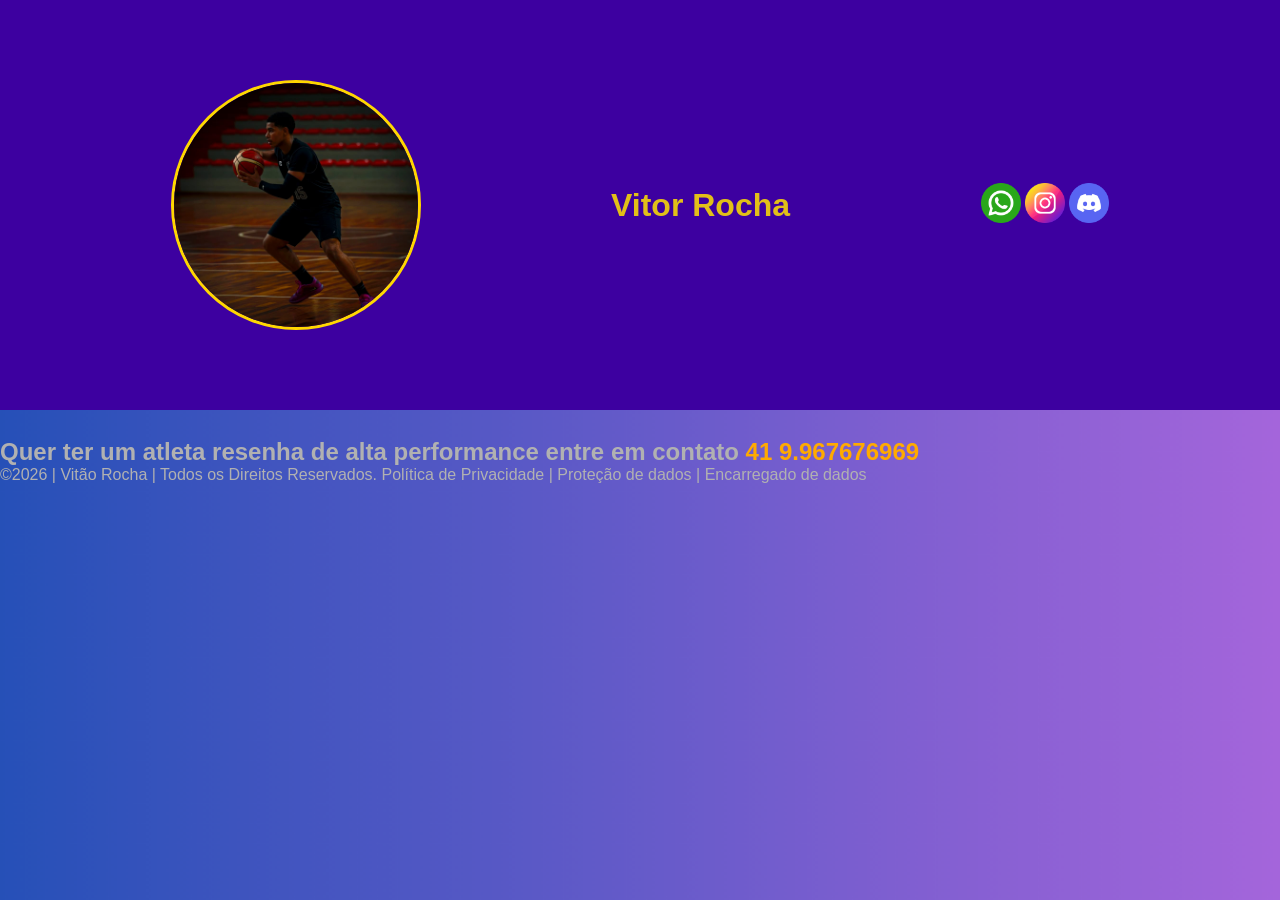
==== certificados.html @ dfbc5acf "90" ====
<!DOCTYPE html>
<html lang="pt-br">
<head>
<meta charset="UTF-8">
<meta name="viewport" content="width=device-width, initial-scale=1.0">
<title>Vitor Rocha</title>
<link rel="stylesheet" href="style.css">
</head>
<body>
<!--header é a parte do cabeçalho do site, é o topo da página-->
<header class="cabecalho-itens">
<img class="cabecalho_imagem" src="WhatsApp Image 2026-06-12 at 19.13.53.jpeg" alt=" Foto do vitor ">
<h1 class="titulo_site">Vitor Rocha</h1>
<div class="sociais">
<img class="sociais" src="3670051.png" alt="Meu whatsapp">
<img class="sociais" src="3955024.png" alt="Meu instagram">
<img class="sociais" src="discord-round-color-icon.webp" alt="Meu discord">
</div>
</header>
<footer class="escola">
<img class="logo_rodape" src="" alt="">
<h2 class="escola-título">Quer ter um atleta resenha de alta performance entre em contato<a class="link"

href="https://wa.me/554167676969"> 41 9.967676969 </a></h2>
<p></p>
<p>©2026 | Vitão Rocha | Todos os Direitos Reservados.
Política de Privacidade | Proteção de dados | Encarregado de dados</p>
<p> </p>
</footer>
---- style.css ----
*{
    margin: 0;
    padding: 0;
    box-sizing: border-box;
}

body{
    font-family: Arial, Helvetica, sans-serif;
    background-image: url("Design sem nome.png");
    background-size: cover;
    background-position: center;
    background-repeat: no-repeat;
    background-attachment: fixed;
    color: white;
}

header{
background-color: #3d00a0;
color: #007979;
width: 100%;
padding: 80px;
}
.cabecalho-itens{
max-width: 1980px;
margin: 0 auto;
display: flex;
align-items: center;
justify-content: center;
}
.cabecalho_imagem{
    width: 250px;
    height: 250px;
    object-fit: cover;
    border-radius: 50%;
    border: 3px solid gold;
        /* Animação */
    transition: transform 0.4s ease, box-shadow 0.4s ease;
}

.titulo_site{
    padding: 50px;
    text-align: center;
    width: 50%;
    font: 60px;
    color: rgba(255, 225, 0, 0.852);
}
.sociais img{
    width: 40px;
    transition: transform 0.3s ease, filter 0.3s ease;
}

.sociais img:hover{
    transform: rotate(10deg) scale(1.2);
    filter: drop-shadow(0 0 10px gold);
}

.banner1{
display: flex;
justify-content: center;
}
.estudante_titulo{
    padding: 50px;
    text-align: center;
    color: gold;
}
.estudante-nome{
    text-align: center;
    color: #FFD700; /* dourado */
}
.estudante-imagem{
    width: 180px;
    height: 180px;
    object-fit: cover;
    border-radius: 50%;
    border: 3px solid gold;
    transition: transform 0.4s ease, box-shadow 0.4s ease;
}.estudante-imagem:hover{
    transform: translateY(-12px) scale(1.08);
    box-shadow: 0 15px 30px rgba(255, 215, 0, 0.7);
    cursor: pointer;
}
.estudante-icone{
width: 38px;
padding: 4px 8px;
}
.estudante{
    background-color: #19007e;
}

.estudante.div{
text-align: center;
padding: 24px 0;
justify-content: space-around;
}
.estudantes_todos{
display: flex;
justify-content: space-around;
}
.escola-image{
    width: 60%;
    max-width: 800px;
    height: auto;
}
.escola-titulo{
padding: 50px;
text-align: center;
}
.logo_rodape{
height: 80px;
padding: 12px 0;


}

.link{
color: #ffaa00;
text-decoration: none;
}.estudantes_todos{
    display: flex;
    justify-content: align-items;
    gap: 40px;
    flex-wrap: wrap;
}

.estudante-div{
    text-align: center;
}
body{
    color: rgb(255, 208, 0);
}
.escola{
    color: rgb(177, 177, 177);
}
.sobre{
    text-align: center;
    padding: 50px;
    color: white;
}

.sobre h2{
    color: gold;
    margin-bottom: 20px;
}

.sobre p{
    max-width: 800px;
    margin: 0 auto;
    font-size: 18px;
    line-height: 1.6;
}.cabecalho_imagem:hover{
    transform: translateY(-15px) scale(1.05);
    box-shadow: 0 15px 30px rgba(255, 215, 0, 0.6);
}.video {
    text-align: center;
    padding: 40px 20px;
}

.video {
    text-align: center;
    padding: 40px 20px;
}

.video h2 {
    margin-bottom: 20px;
}

.video iframe {
    display: block;
    margin: 0 auto;
    width: 80%;
    max-width: 800px;
    aspect-ratio: 16 / 9;
    border: none;
    border-radius: 15px;
}nav {
    background-color: #3d00a0;
}

nav ul {
    list-style-type: none;
    margin: 0;
    padding: 0;
    display: flex;
    justify-content: center;
}

nav li a {
    display: block;
    color: white;
    text-decoration: none;
    padding: 18px 25px;
    font-family: Arial, sans-serif;
    transition: 0.3s;
}

nav li a:hover {
    background-color: #ffd900;
    color: #000;
}
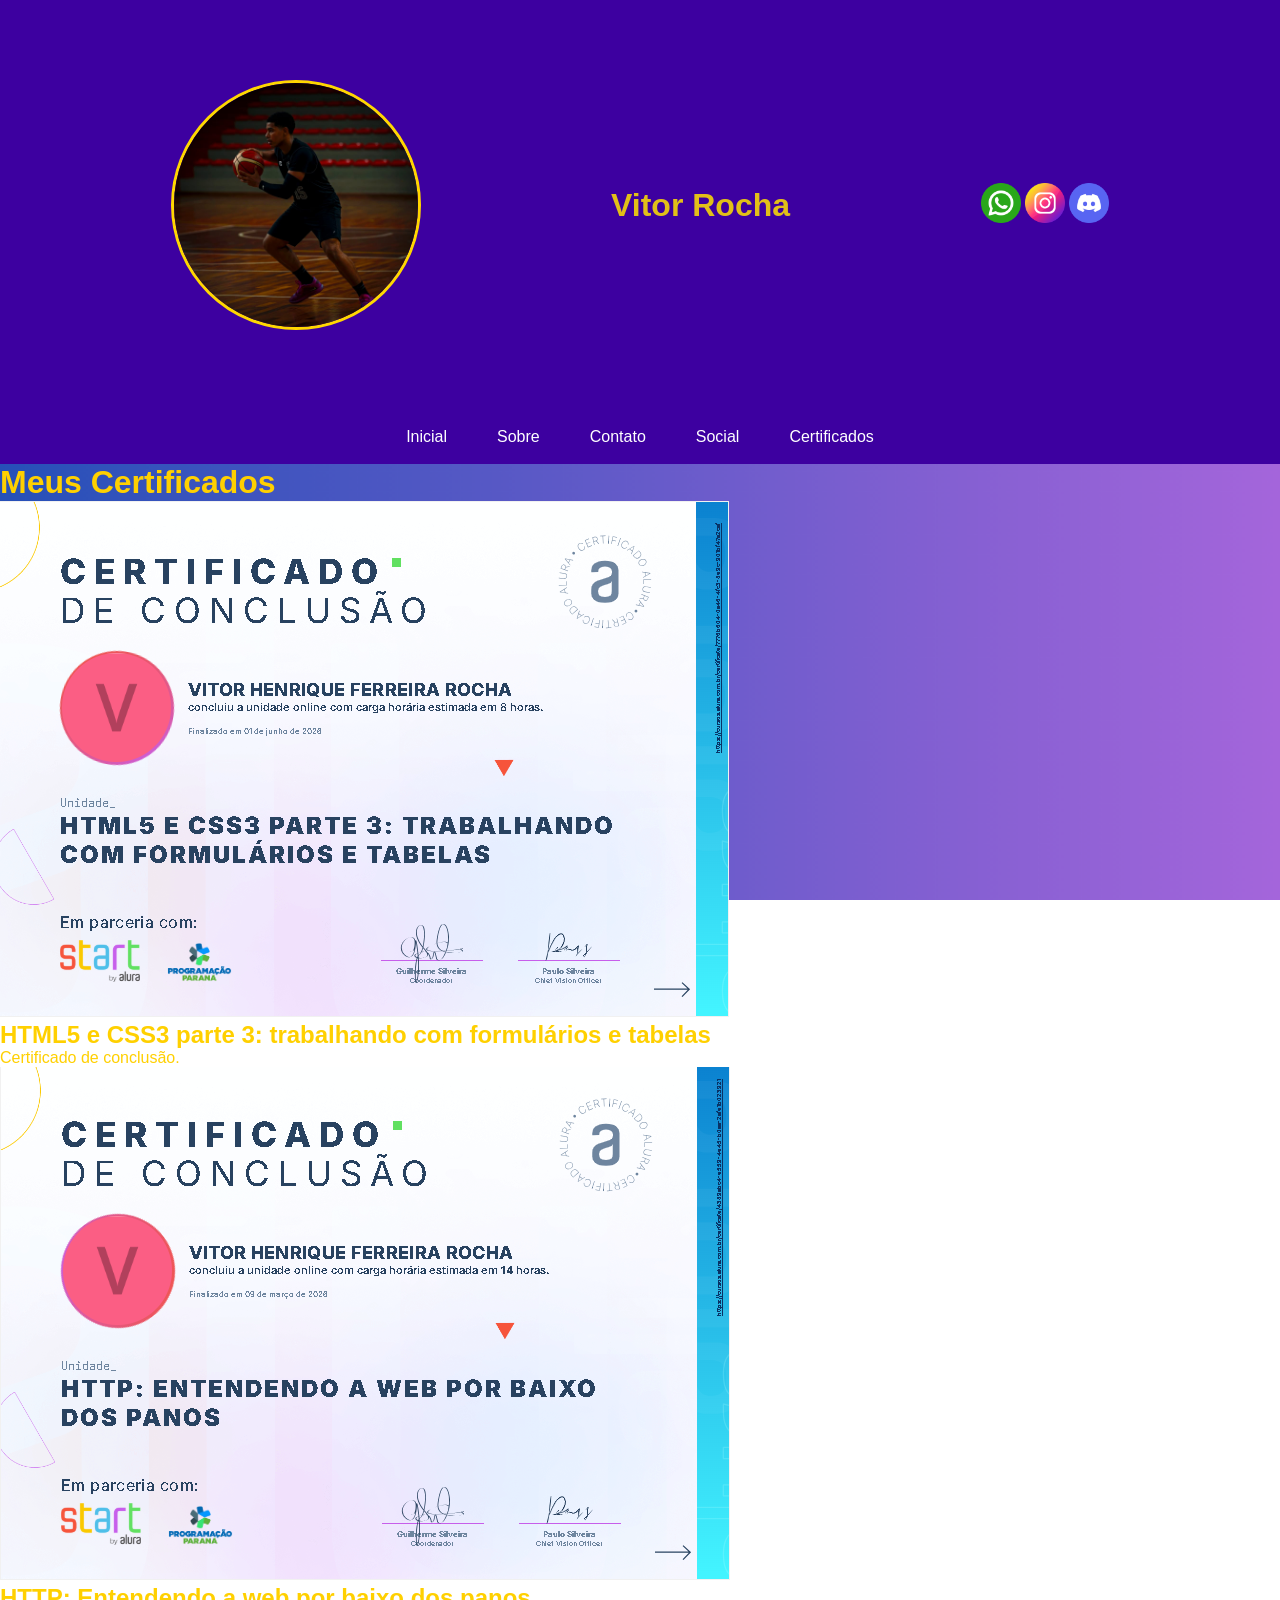
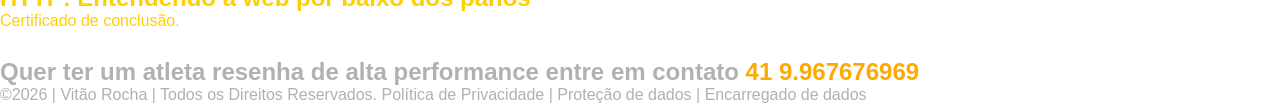
==== commit 6c32311b: "93" ====
--- a/certificados.html
+++ b/certificados.html
@@ -1,15 +1,15 @@
 
 <!DOCTYPE html>
-<html lang="pt-br">
+<html lang="pt-BR">
 <head>
-<meta charset="UTF-8">
-<meta name="viewport" content="width=device-width, initial-scale=1.0">
-<title>Vitor Rocha</title>
-<link rel="stylesheet" href="style.css">
+    <meta charset="UTF-8">
+    <meta name="viewport" content="width=device-width, initial-scale=1.0">
+    <title>Certificados</title>
+    <link rel="stylesheet" href="style.css">
 </head>
+
 <body>
-<!--header é a parte do cabeçalho do site, é o topo da página-->
-<header class="cabecalho-itens">
+    <header class="cabecalho-itens">
 <img class="cabecalho_imagem" src="WhatsApp Image 2026-06-12 at 19.13.53.jpeg" alt=" Foto do vitor ">
 <h1 class="titulo_site">Vitor Rocha</h1>
 <div class="sociais">
@@ -18,6 +18,37 @@
 <img class="sociais" src="discord-round-color-icon.webp" alt="Meu discord">
 </div>
 </header>
+
+<nav>
+    <ul>
+        <li><a href="index.html">Inicial</a></li>
+        <li><a href="sobre.html">Sobre</a></li>
+        <li><a href="contato.html">Contato</a></li>
+        <li><a href="social.html">Social</a></li>
+        <li><a href="certificados.html">Certificados</a></li>
+    </ul>
+</nav>
+
+<h1>Meus Certificados</h1>
+
+<div class="certificados">
+
+    <div class="certificado">
+        <img src="Capturar.PNG" alt="Certificado de curso">
+        <h2>HTML5 e CSS3 parte 3: trabalhando com formulários e tabelas</h2>
+        <p>Certificado de conclusão.</p>
+    </div>
+
+    <div class="certificado">
+        <img src="Capturar 02.PNG" alt="Certificado de curso">
+        <h2>HTTP: Entendendo a web por baixo dos panos</h2>
+        <p>Certificado de conclusão.</p>
+    </div>
+
+</div>
+
+</body>
+</html>
 <footer class="escola">
 <img class="logo_rodape" src="" alt="">
 <h2 class="escola-título">Quer ter um atleta resenha de alta performance entre em contato<a class="link"
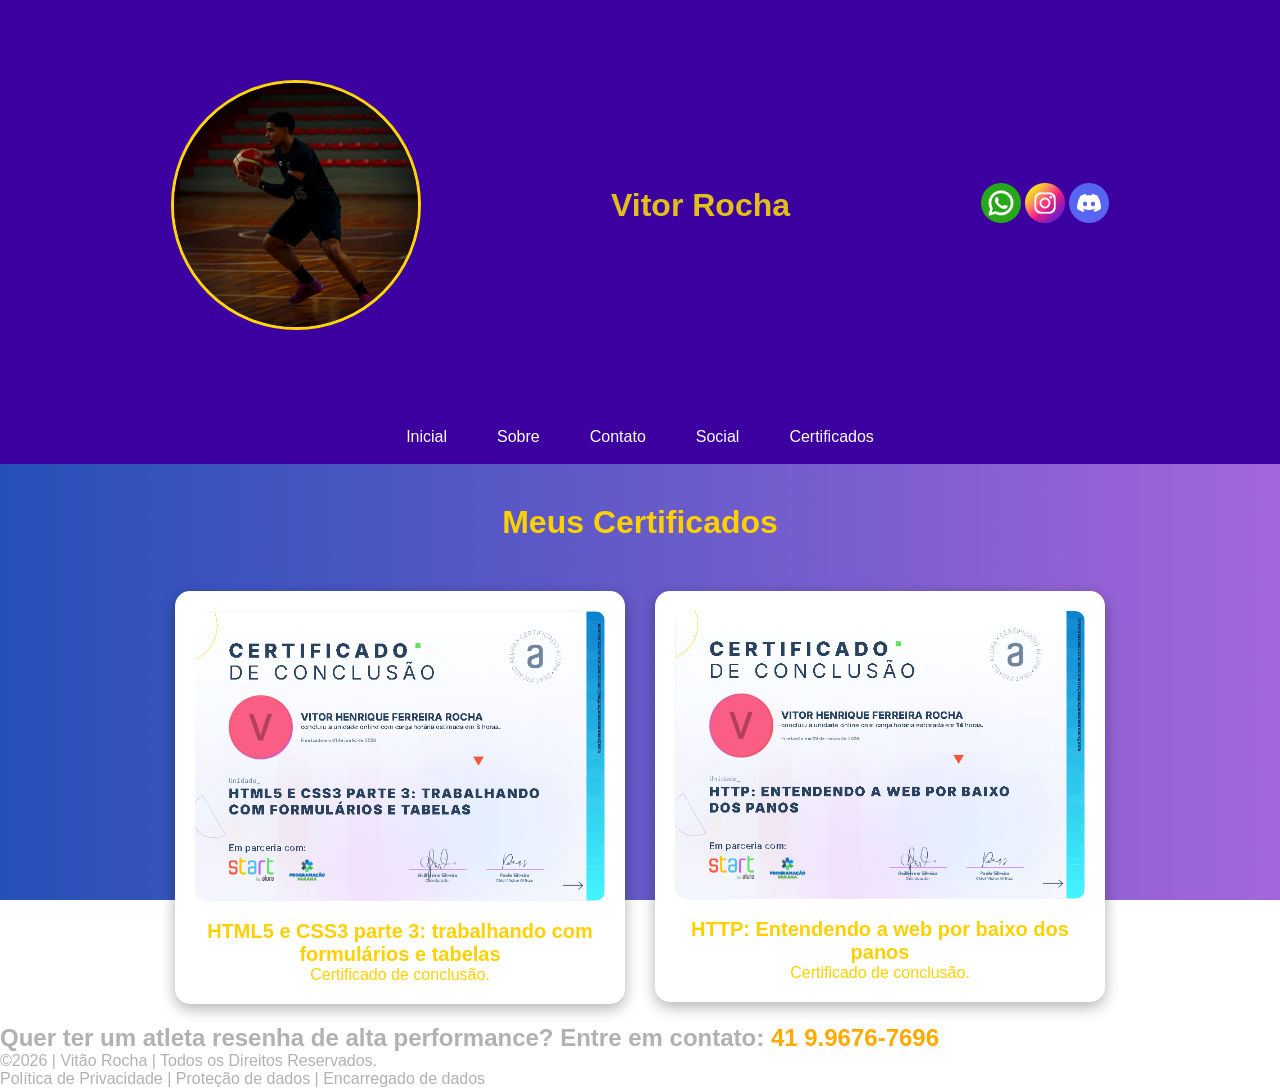
==== commit ad71a172: "94" ====
--- a/certificados.html
+++ b/certificados.html
@@ -1,6 +1,6 @@
-
 <!DOCTYPE html>
 <html lang="pt-BR">
+
 <head>
     <meta charset="UTF-8">
     <meta name="viewport" content="width=device-width, initial-scale=1.0">
@@ -9,53 +9,87 @@
 </head>
 
 <body>
+
     <header class="cabecalho-itens">
-<img class="cabecalho_imagem" src="WhatsApp Image 2026-06-12 at 19.13.53.jpeg" alt=" Foto do vitor ">
-<h1 class="titulo_site">Vitor Rocha</h1>
-<div class="sociais">
-<img class="sociais" src="3670051.png" alt="Meu whatsapp">
-<img class="sociais" src="3955024.png" alt="Meu instagram">
-<img class="sociais" src="discord-round-color-icon.webp" alt="Meu discord">
+
+        <img class="cabecalho_imagem"
+            src="WhatsApp Image 2026-06-12 at 19.13.53.jpeg"
+            alt="Foto do Vitor">
+
+        <h1 class="titulo_site">Vitor Rocha</h1>
+
+      <div class="sociais">
+    <img src="3670051.png" alt="Meu WhatsApp">
+    <img src="3955024.png" alt="Meu Instagram">
+    <img src="discord-round-color-icon.webp" alt="Meu Discord">
 </div>
-</header>
+    </header>
 
-<nav>
-    <ul>
-        <li><a href="index.html">Inicial</a></li>
-        <li><a href="sobre.html">Sobre</a></li>
-        <li><a href="contato.html">Contato</a></li>
-        <li><a href="social.html">Social</a></li>
-        <li><a href="certificados.html">Certificados</a></li>
-    </ul>
-</nav>
+    <!-- MENU -->
+    <nav>
+        <ul>
+            <li><a href="index.html">Inicial</a></li>
+            <li><a href="sobre.html">Sobre</a></li>
+            <li><a href="contato.html">Contato</a></li>
+            <li><a href="social.html">Social</a></li>
+            <li><a href="certificados.html">Certificados</a></li>
+        </ul>
+    </nav>
 
-<h1>Meus Certificados</h1>
+    <!-- CERTIFICADOS -->
+    <main>
 
-<div class="certificados">
+        <h1>Meus Certificados</h1>
 
-    <div class="certificado">
-        <img src="Capturar.PNG" alt="Certificado de curso">
-        <h2>HTML5 e CSS3 parte 3: trabalhando com formulários e tabelas</h2>
-        <p>Certificado de conclusão.</p>
-    </div>
+        <div class="certificados">
 
-    <div class="certificado">
-        <img src="Capturar 02.PNG" alt="Certificado de curso">
-        <h2>HTTP: Entendendo a web por baixo dos panos</h2>
-        <p>Certificado de conclusão.</p>
-    </div>
+            <div class="certificado">
+                <img src="Capturar.PNG" alt="Certificado HTML5 e CSS3">
 
-</div>
+                <h2>
+                    HTML5 e CSS3 parte 3:
+                    trabalhando com formulários e tabelas
+                </h2>
+
+                <p>Certificado de conclusão.</p>
+            </div>
+
+            <div class="certificado">
+                <img src="Capturar 02.PNG" alt="Certificado HTTP">
+
+                <h2>
+                    HTTP: Entendendo a web por baixo dos panos
+                </h2>
+
+                <p>Certificado de conclusão.</p>
+            </div>
+
+        </div>
+
+    </main>
+
+    <!-- RODAPÉ -->
+    <footer class="escola">
+
+        <h2 class="escola-título">
+            Quer ter um atleta resenha de alta performance?
+            Entre em contato:
+            <a class="link" href="https://wa.me/554167676969">
+                41 9.9676-7696
+            </a>
+        </h2>
+
+        <p>
+            ©2026 | Vitão Rocha | Todos os Direitos Reservados.
+        </p>
+
+        <p>
+            Política de Privacidade |
+            Proteção de dados |
+            Encarregado de dados
+        </p>
+
+    </footer>
 
 </body>
-</html>
-<footer class="escola">
-<img class="logo_rodape" src="" alt="">
-<h2 class="escola-título">Quer ter um atleta resenha de alta performance entre em contato<a class="link"
-
-href="https://wa.me/554167676969"> 41 9.967676969 </a></h2>
-<p></p>
-<p>©2026 | Vitão Rocha | Todos os Direitos Reservados.
-Política de Privacidade | Proteção de dados | Encarregado de dados</p>
-<p> </p>
-</footer>+</html>
--- a/style.css
+++ b/style.css
@@ -196,4 +196,66 @@
 nav li a:hover {
     background-color: #ffd900;
     color: #000;
+}
+/* TÍTULO DOS CERTIFICADOS */
+
+main > h1 {
+    text-align: center;
+    margin: 40px 0 30px;
+}
+
+
+/* ÁREA DOS CERTIFICADOS */
+
+.certificados {
+    display: flex;
+    justify-content: center;
+    align-items: flex-start;
+    gap: 30px;
+    flex-wrap: wrap;
+    padding: 20px;
+}
+
+
+/* CADA CERTIFICADO */
+
+.certificado {
+    width: 450px;
+    background-color: white;
+    padding: 20px;
+    border-radius: 15px;
+    text-align: center;
+    box-shadow: 0 5px 15px rgba(0, 0, 0, 0.3);
+    transition: 0.3s;
+}
+
+
+/* EFEITO AO PASSAR O MOUSE */
+
+.certificado:hover {
+    transform: translateY(-10px);
+}
+
+
+/* IMAGEM DO CERTIFICADO */
+
+.certificado img {
+    width: 100%;
+    height: auto;
+    border-radius: 10px;
+}
+
+
+/* TÍTULO */
+
+.certificado h2 {
+    font-size: 20px;
+    margin-top: 15px;
+}
+
+
+/* TEXTO */
+
+.certificado p {
+    font-size: 16px;
 }
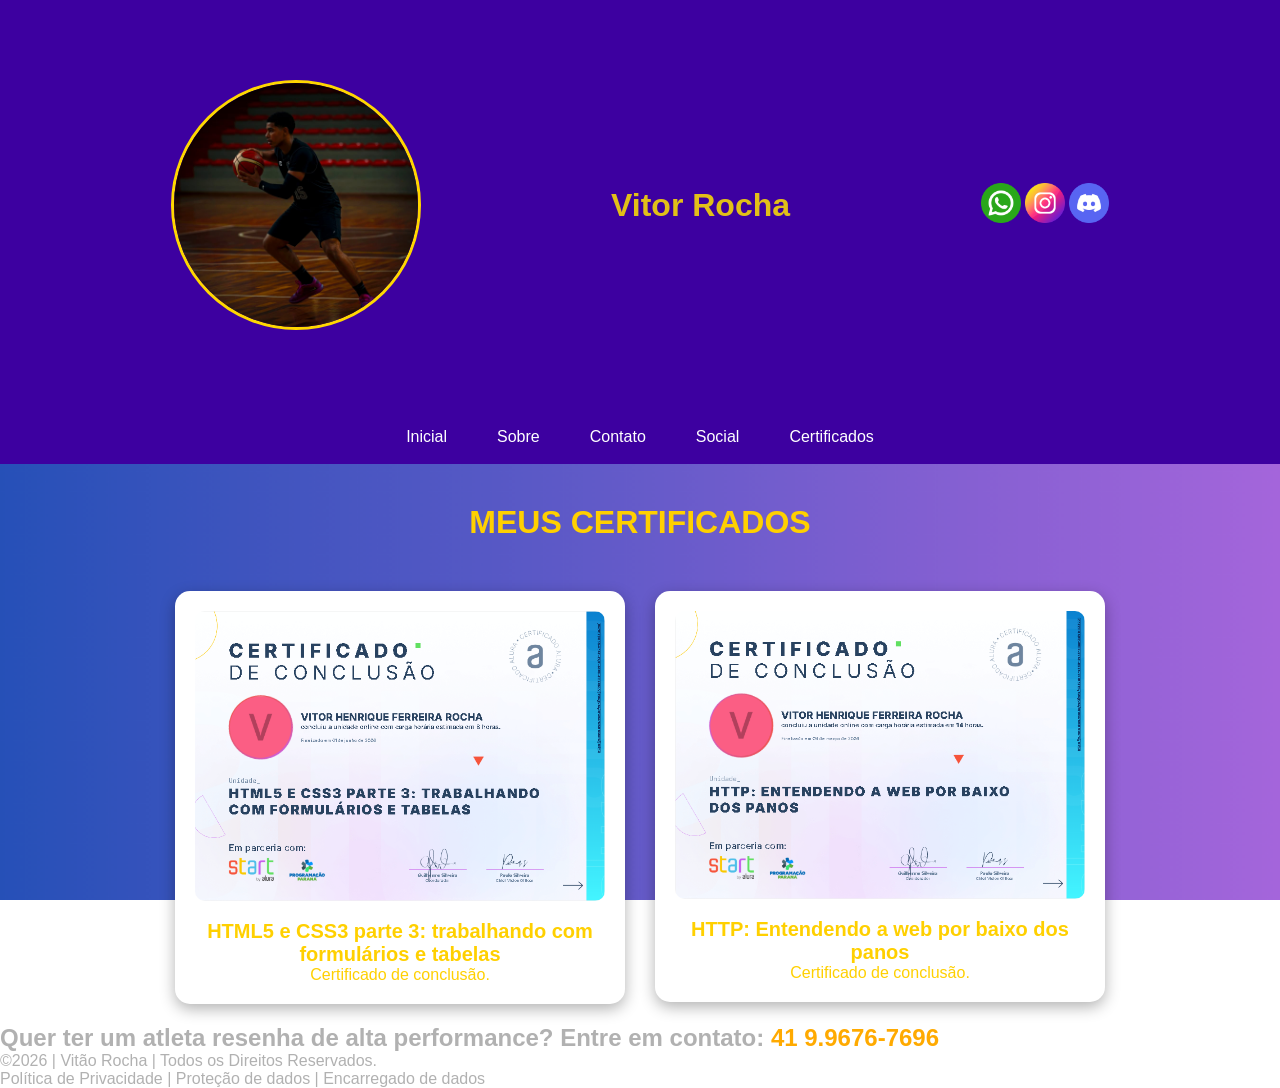
==== commit c625009c: "95" ====
--- a/certificados.html
+++ b/certificados.html
@@ -39,7 +39,7 @@
     <!-- CERTIFICADOS -->
     <main>
 
-        <h1>Meus Certificados</h1>
+        <h1>MEUS CERTIFICADOS</h1>
 
         <div class="certificados">
 
--- a/style.css
+++ b/style.css
@@ -258,4 +258,8 @@
 
 .certificado p {
     font-size: 16px;
+}main > h1 {
+    text-align: center;
+    text-transform: uppercase;
+    margin: 40px 0 30px;
 }
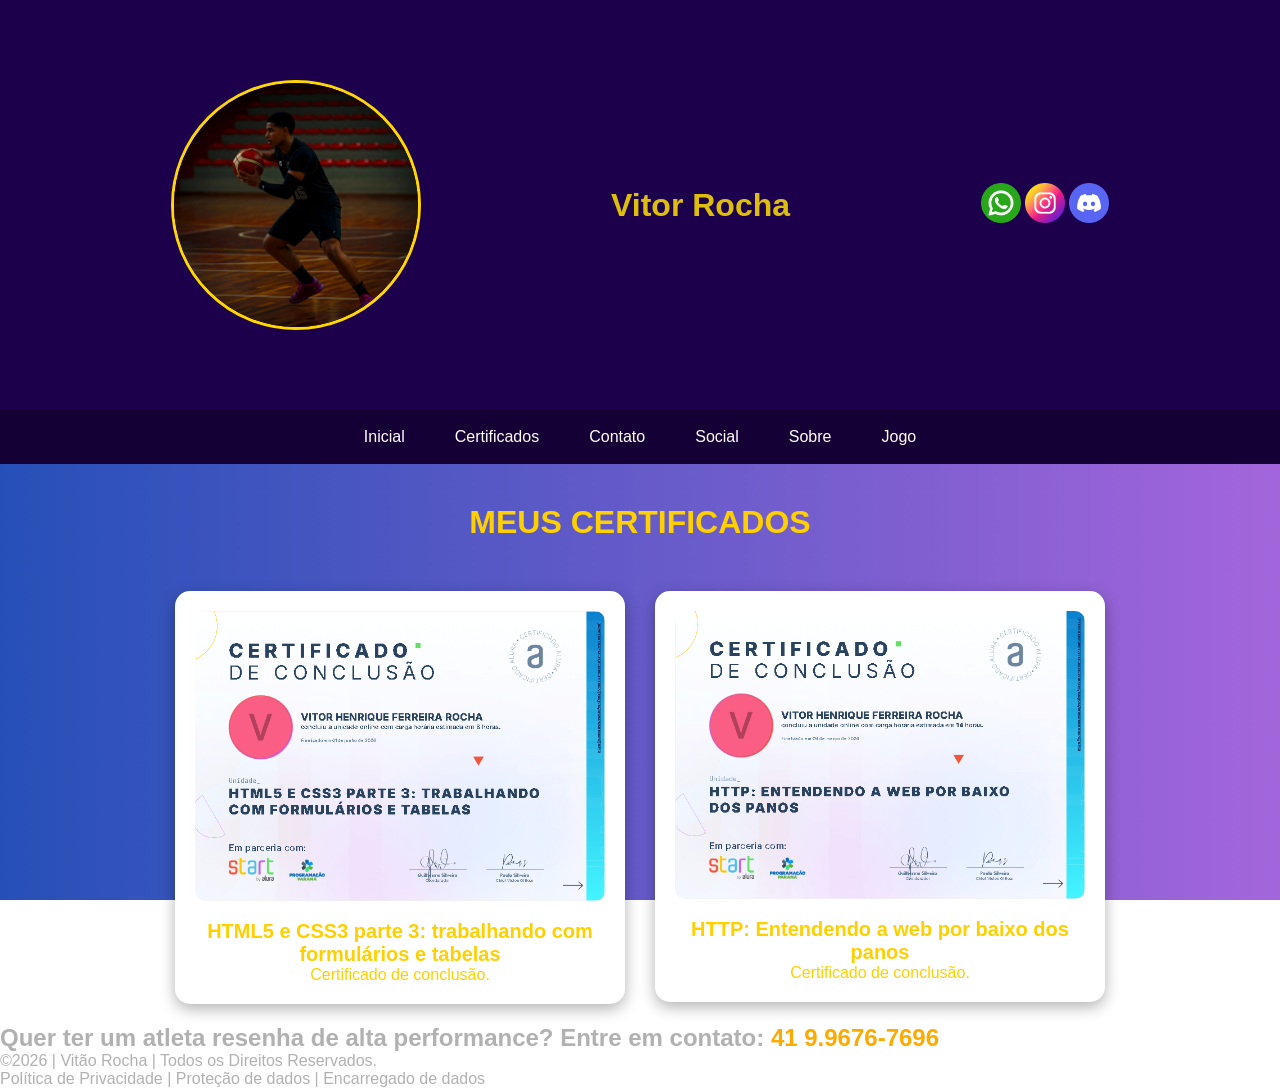
==== commit aa1cef25: "67" ====
--- a/certificados.html
+++ b/certificados.html
@@ -27,13 +27,15 @@
 
     <!-- MENU -->
     <nav>
-        <ul>
-            <li><a href="index.html">Inicial</a></li>
-            <li><a href="sobre.html">Sobre</a></li>
-            <li><a href="contato.html">Contato</a></li>
-            <li><a href="social.html">Social</a></li>
-            <li><a href="certificados.html">Certificados</a></li>
-        </ul>
+            <ul>
+        <li><a href="index.html">Inicial</a></li>
+        <li><a href="certificados.html">Certificados</a></li>
+        <li><a href="contato.html">Contato</a></li>
+        <li><a href="social.html">Social</a></li>
+         <li><a href="sobre.html">Sobre</a></li>
+           <li><a href="jogo.html">Jogo</a></li>
+    </ul>
+
     </nav>
 
     <!-- CERTIFICADOS -->
--- a/style.css
+++ b/style.css
@@ -15,8 +15,8 @@
 }
 
 header{
-background-color: #3d00a0;
-color: #007979;
+background-color: #1d004b;
+color: #144848;
 width: 100%;
 padding: 80px;
 }
@@ -84,7 +84,7 @@
 padding: 4px 8px;
 }
 .estudante{
-    background-color: #19007e;
+    background-color: #23202c;
 }
 
 .estudante.div{
@@ -173,7 +173,7 @@
     border: none;
     border-radius: 15px;
 }nav {
-    background-color: #3d00a0;
+    background-color: #140034;
 }
 
 nav ul {
@@ -262,4 +262,179 @@
     text-align: center;
     text-transform: uppercase;
     margin: 40px 0 30px;
+}
+.pagina-social {
+    text-align: center;
+    padding: 40px 20px;
+}
+
+.pagina-social h1 {
+    text-transform: uppercase;
+    color: #ffd900;
+    margin-bottom: 20px;
+}
+
+.pagina-social p {
+    text-align: center;
+    color: white;
+}
+
+.redes {
+    display: flex;
+    justify-content: center;
+    align-items: center;
+    gap: 50px;
+    margin-top: 50px;
+}
+
+.redes a {
+    width: 180px;
+    padding: 20px;
+    background-color: rgba(255, 255, 255, 0.15);
+    border-radius: 15px;
+    text-decoration: none;
+    color: white;
+    box-shadow: 0 5px 15px rgba(0, 0, 0, 0.3);
+    transition: 0.3s;
+}
+
+.redes a:hover {
+    transform: translateY(-10px);
+    background-color: rgba(255, 255, 255, 0.3);
+}
+
+.redes img {
+    width: 100px;
+    height: 100px;
+    object-fit: contain;
+    display: block;
+    margin: auto;
+}
+
+.redes span {
+    display: block;
+    margin-top: 15px;
+    font-size: 20px;
+    font-weight: bold;
+}.pagina-contato {
+    text-align: center;
+    padding: 40px 20px;
+}
+
+.pagina-contato h1 {
+    color: #ffd900;
+    text-transform: uppercase;
+    margin-bottom: 15px;
+}
+
+.pagina-contato p {
+    color: white;
+}
+
+.formulario {
+    width: 500px;
+    max-width: 90%;
+    margin: 40px auto;
+    padding: 30px;
+    background-color: rgba(255, 255, 255, 0.15);
+    border-radius: 15px;
+    display: flex;
+    flex-direction: column;
+    gap: 10px;
+}
+
+.formulario label {
+    color: white;
+    text-align: left;
+    font-weight: bold;
+}
+
+.formulario input,
+.formulario textarea {
+    padding: 12px;
+    border: none;
+    border-radius: 8px;
+    font-size: 16px;
+    font-family: Arial, sans-serif;
+}
+
+.formulario textarea {
+    resize: vertical;
+}
+
+.formulario button {
+    margin-top: 15px;
+    padding: 12px;
+    border: none;
+    border-radius: 8px;
+    background-color: #ffd900;
+    color: #000;
+    font-size: 16px;
+    font-weight: bold;
+    cursor: pointer;
+    transition: 0.3s;
+}
+
+.formulario button:hover {
+    background-color: white;
+    transform: scale(1.03);
+}
+
+.pagina-sobre {
+    padding: 50px 40px;
+    text-align: center;
+}
+
+.pagina-sobre > h1 {
+    color: #ffd900;
+    text-transform: uppercase;
+    margin-bottom: 70px;
+}
+
+.sobre-conteudo {
+    max-width: 1100px;
+    margin: auto;
+    display: flex;
+    align-items: center;
+    justify-content: center;
+    gap: 90px;
+}
+
+.foto-sobre {
+    width: 320px;
+    height: 320px;
+    object-fit: cover;
+    border-radius: 50%;
+    border: 4px solid #ffd900;
+
+    transition: transform 0.4s ease, box-shadow 0.4s ease;
+}
+
+/* Animação da foto */
+
+.foto-sobre:hover {
+    transform: translateY(-15px) scale(1.05);
+    box-shadow: 0 15px 30px rgba(0, 0, 0, 0.4);
+}
+
+.texto-sobre {
+    max-width: 650px;
+    text-align: left;
+    color: white;
+}
+
+.texto-sobre h2 {
+    color: #ffd900;
+    margin-top: 30px;
+    margin-bottom: 10px;
+}
+
+.texto-sobre h2:first-child {
+    margin-top: 0;
+}
+
+.texto-sobre p {
+    font-size: 17px;
+    line-height: 1.8;
+    margin-bottom: 15px;
 }
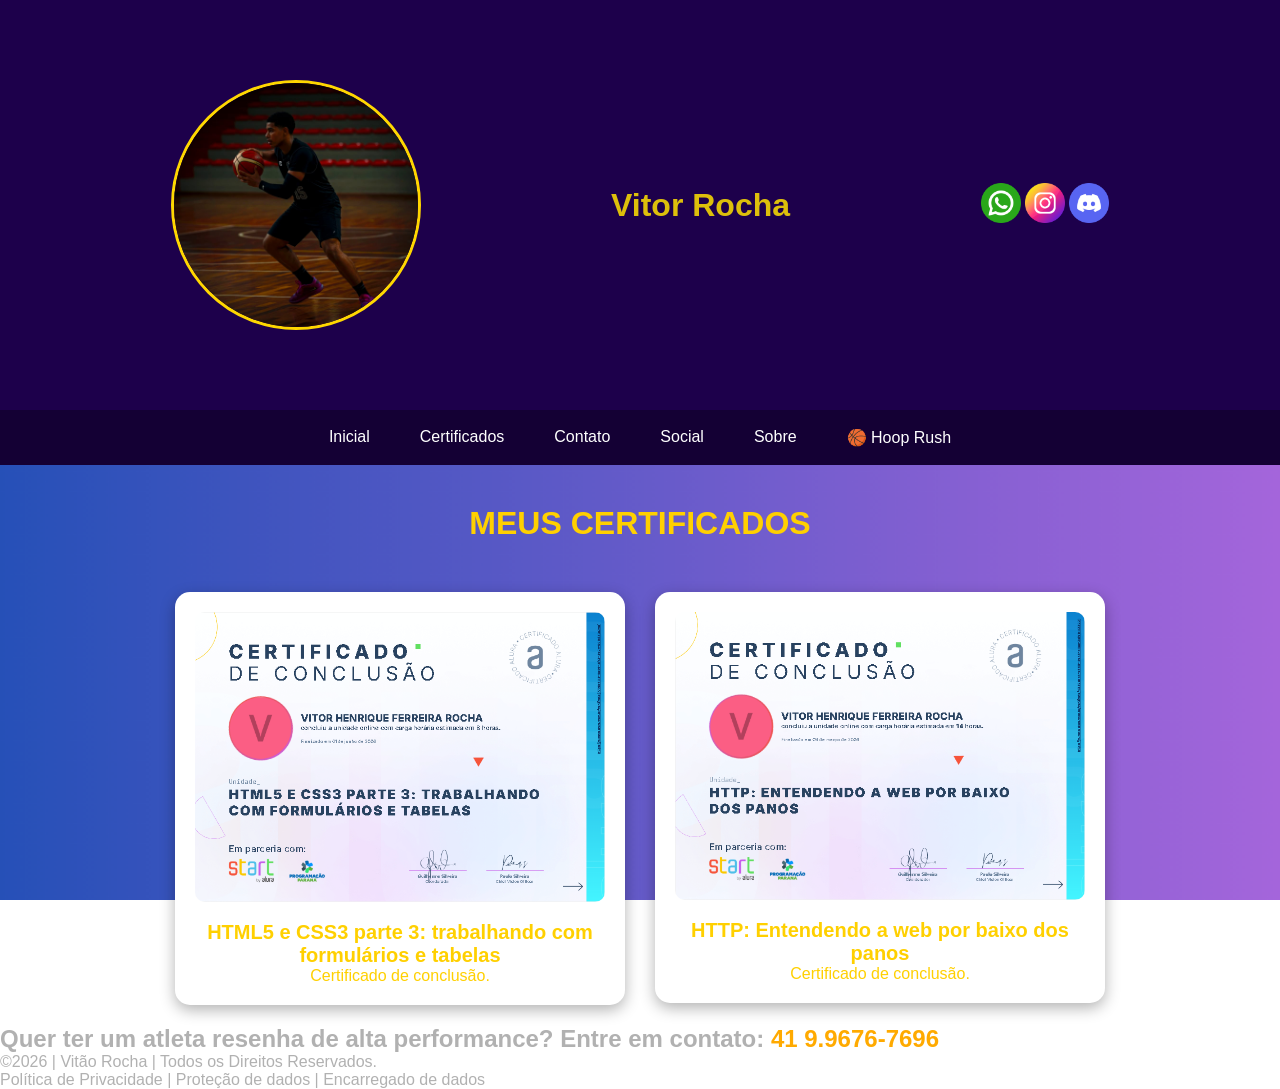
==== commit 110451de: "69" ====
--- a/certificados.html
+++ b/certificados.html
@@ -26,17 +26,18 @@
     </header>
 
     <!-- MENU -->
-    <nav>
-            <ul>
+ 
+<nav>
+    <ul>
         <li><a href="index.html">Inicial</a></li>
         <li><a href="certificados.html">Certificados</a></li>
         <li><a href="contato.html">Contato</a></li>
         <li><a href="social.html">Social</a></li>
-         <li><a href="sobre.html">Sobre</a></li>
-           <li><a href="jogo.html">Jogo</a></li>
+        <li><a href="sobre.html">Sobre</a></li>
+        <li><a href="jogo.html">🏀 Hoop Rush</a></li>
     </ul>
+</nav>
 
-    </nav>
 
     <!-- CERTIFICADOS -->
     <main>
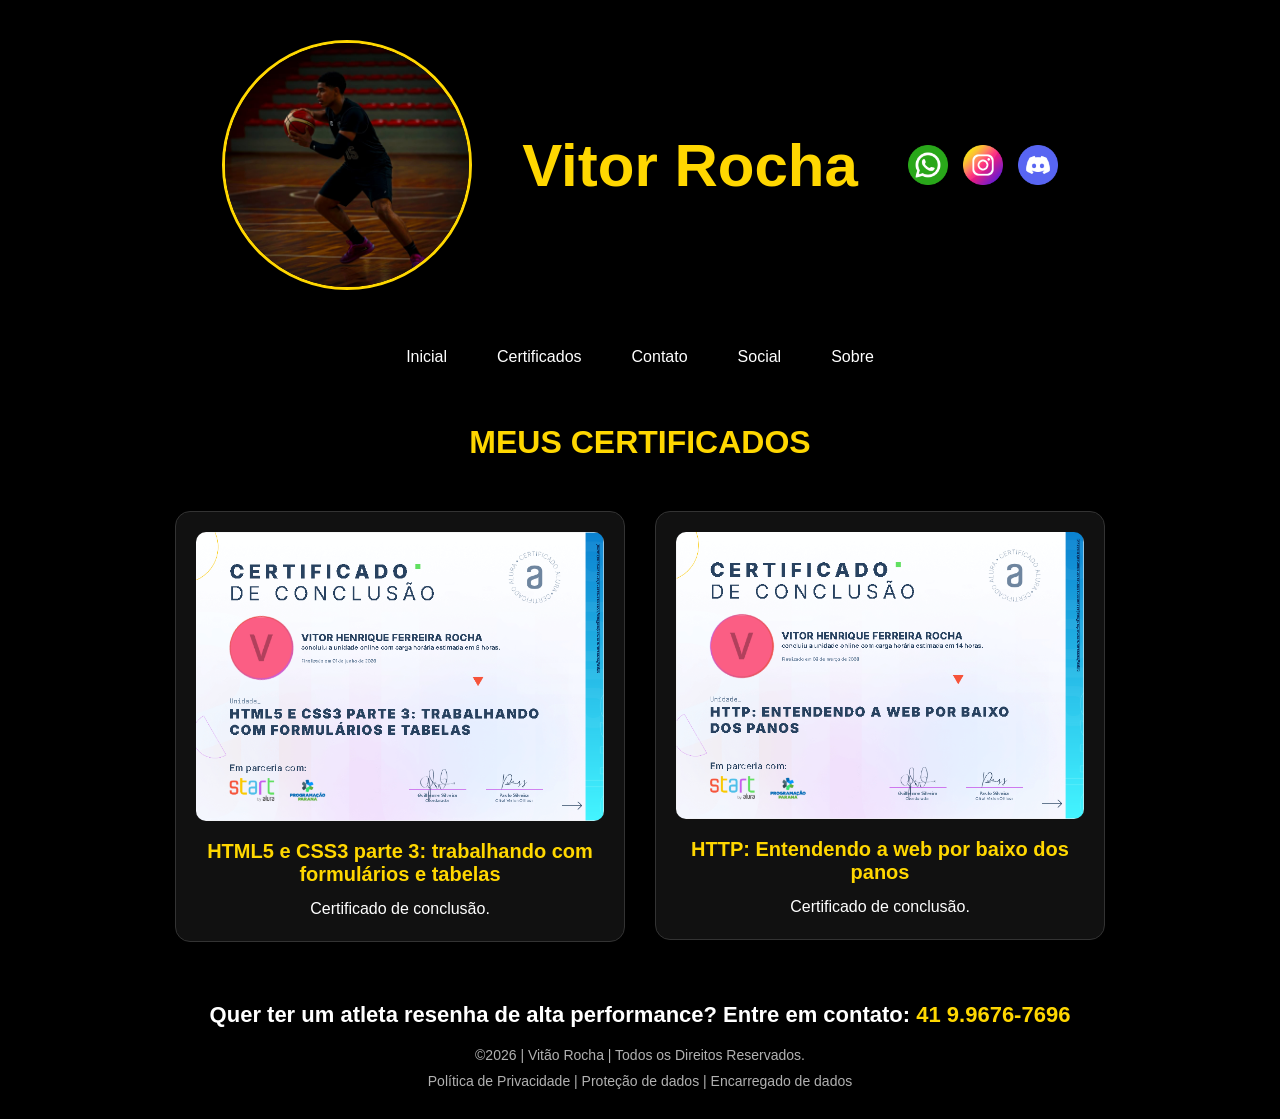
==== commit d5e7d356: "gg" ====
--- a/certificados.html
+++ b/certificados.html
@@ -34,7 +34,7 @@
         <li><a href="contato.html">Contato</a></li>
         <li><a href="social.html">Social</a></li>
         <li><a href="sobre.html">Sobre</a></li>
-        <li><a href="jogo.html">🏀 Hoop Rush</a></li>
+
     </ul>
 </nav>
 
--- a/style.css
+++ b/style.css
@@ -1,166 +1,195 @@
-*{
+
+/* ========================================
+   1. CONFIGURAÇÕES GERAIS
+======================================== */
+
+* {
     margin: 0;
     padding: 0;
     box-sizing: border-box;
 }
 
-body{
+:root {
+    --preto: #000000;
+    --roxo: #20002c;
+    --roxo-claro: #30203d;
+    --dourado: #ffd700;
+    --branco: #ffffff;
+    --cinza: #b1b1b1;
+}
+
+html {
+    scroll-behavior: smooth;
+}
+
+body {
     font-family: Arial, Helvetica, sans-serif;
-    background-image: url("Design sem nome.png");
-    background-size: cover;
-    background-position: center;
-    background-repeat: no-repeat;
-    background-attachment: fixed;
-    color: white;
-}
-
-header{
-background-color: #1d004b;
-color: #144848;
-width: 100%;
-padding: 80px;
-}
-.cabecalho-itens{
-max-width: 1980px;
-margin: 0 auto;
-display: flex;
-align-items: center;
-justify-content: center;
-}
-.cabecalho_imagem{
+    background: var(--preto);
+    color: var(--branco);
+    min-height: 100vh;
+}
+
+/* ========================================
+   2. CABEÇALHO
+======================================== */
+
+header {
+    background-color: var(--preto);
+    color: var(--branco);
+    width: 100%;
+    padding: 40px 20px;
+}
+
+.cabecalho-itens {
+    max-width: 1980px;
+    margin: 0 auto;
+    display: flex;
+    align-items: center;
+    justify-content: center;
+    gap: 30px;
+    flex-wrap: wrap;
+}
+
+.cabecalho_imagem {
     width: 250px;
     height: 250px;
     object-fit: cover;
     border-radius: 50%;
-    border: 3px solid gold;
-        /* Animação */
+    border: 3px solid var(--dourado);
     transition: transform 0.4s ease, box-shadow 0.4s ease;
 }
 
-.titulo_site{
-    padding: 50px;
-    text-align: center;
-    width: 50%;
-    font: 60px;
-    color: rgba(255, 225, 0, 0.852);
-}
-.sociais img{
+.cabecalho_imagem:hover {
+    transform: translateY(-15px) scale(1.05);
+    box-shadow: 0 15px 30px rgba(255, 215, 0, 0.6);
+}
+
+.titulo_site {
+    padding: 20px;
+    text-align: center;
+    font-size: 60px;
+    color: var(--dourado);
+    overflow-wrap: anywhere;
+}
+
+/* ========================================
+   3. REDES SOCIAIS DO CABEÇALHO
+======================================== */
+
+.sociais {
+    display: flex;
+    align-items: center;
+    justify-content: center;
+    gap: 15px;
+}
+
+.sociais a {
+    display: inline-flex;
+    align-items: center;
+    justify-content: center;
+}
+
+.sociais img {
     width: 40px;
+    height: 40px;
+    object-fit: contain;
     transition: transform 0.3s ease, filter 0.3s ease;
 }
 
-.sociais img:hover{
+.sociais img:hover {
     transform: rotate(10deg) scale(1.2);
-    filter: drop-shadow(0 0 10px gold);
-}
-
-.banner1{
-display: flex;
-justify-content: center;
-}
-.estudante_titulo{
-    padding: 50px;
-    text-align: center;
-    color: gold;
-}
-.estudante-nome{
-    text-align: center;
-    color: #FFD700; /* dourado */
-}
-.estudante-imagem{
-    width: 180px;
-    height: 180px;
-    object-fit: cover;
-    border-radius: 50%;
-    border: 3px solid gold;
-    transition: transform 0.4s ease, box-shadow 0.4s ease;
-}.estudante-imagem:hover{
-    transform: translateY(-12px) scale(1.08);
-    box-shadow: 0 15px 30px rgba(255, 215, 0, 0.7);
-    cursor: pointer;
-}
-.estudante-icone{
-width: 38px;
-padding: 4px 8px;
-}
-.estudante{
-    background-color: #23202c;
-}
-
-.estudante.div{
-text-align: center;
-padding: 24px 0;
-justify-content: space-around;
-}
-.estudantes_todos{
-display: flex;
-justify-content: space-around;
-}
-.escola-image{
+    filter: drop-shadow(0 0 10px var(--dourado));
+}
+
+/* ========================================
+   4. MENU DE NAVEGAÇÃO
+======================================== */
+
+nav {
+    background-color: var(--preto);
+    width: 100%;
+}
+
+nav ul {
+    list-style: none;
+    margin: 0;
+    padding: 0;
+    display: flex;
+    justify-content: center;
+    align-items: center;
+    flex-wrap: wrap;
+    background-color: var(--preto);
+}
+
+nav ul li a {
+    display: block;
+    color: var(--branco);
+    text-decoration: none;
+    padding: 18px 25px;
+    font-family: Arial, sans-serif;
+    transition: background-color 0.3s ease, color 0.3s ease;
+}
+
+nav ul li a:hover {
+    background-color: var(--dourado);
+    color: var(--preto);
+}
+
+/* ========================================
+   5. BANNER
+======================================== */
+
+.banner1 {
+    display: flex;
+    justify-content: center;
+    align-items: center;
+    padding: 20px;
+    background-color: var(--preto);
+}
+
+.escola-image {
     width: 60%;
     max-width: 800px;
     height: auto;
-}
-.escola-titulo{
-padding: 50px;
-text-align: center;
-}
-.logo_rodape{
-height: 80px;
-padding: 12px 0;
-
-
-}
-
-.link{
-color: #ffaa00;
-text-decoration: none;
-}.estudantes_todos{
-    display: flex;
-    justify-content: align-items;
-    gap: 40px;
-    flex-wrap: wrap;
-}
-
-.estudante-div{
-    text-align: center;
-}
-body{
-    color: rgb(255, 208, 0);
-}
-.escola{
-    color: rgb(177, 177, 177);
-}
-.sobre{
-    text-align: center;
-    padding: 50px;
-    color: white;
-}
-
-.sobre h2{
-    color: gold;
+    border-radius: 12px;
+}
+
+/* ========================================
+   6. SEÇÃO SOBRE MIM
+======================================== */
+
+.sobre {
+    text-align: center;
+    padding: 50px 20px;
+    color: var(--branco);
+    background-color: var(--preto);
+}
+
+.sobre h2 {
+    color: var(--dourado);
     margin-bottom: 20px;
-}
-
-.sobre p{
+    font-size: 32px;
+}
+
+.sobre p {
     max-width: 800px;
     margin: 0 auto;
     font-size: 18px;
-    line-height: 1.6;
-}.cabecalho_imagem:hover{
-    transform: translateY(-15px) scale(1.05);
-    box-shadow: 0 15px 30px rgba(255, 215, 0, 0.6);
-}.video {
+    line-height: 1.8;
+}
+
+/* ========================================
+   7. VÍDEO
+======================================== */
+
+.video {
     text-align: center;
     padding: 40px 20px;
-}
-
-.video {
-    text-align: center;
-    padding: 40px 20px;
+    background-color: var(--preto);
 }
 
 .video h2 {
+    color: var(--dourado);
     margin-bottom: 20px;
 }
 
@@ -172,40 +201,131 @@
     aspect-ratio: 16 / 9;
     border: none;
     border-radius: 15px;
-}nav {
-    background-color: #140034;
-}
-
-nav ul {
-    list-style-type: none;
-    margin: 0;
-    padding: 0;
-    display: flex;
-    justify-content: center;
-}
-
-nav li a {
-    display: block;
-    color: white;
+}
+
+/* ========================================
+   8. OS TRÊS MAIORES
+======================================== */
+
+.estudante {
+    background-color: var(--preto);
+    color: var(--branco);
+    padding: 20px 20px 35px;
+}
+
+.estudante_titulo {
+    padding: 30px 10px;
+    text-align: center;
+    color: var(--dourado);
+    font-size: 30px;
+}
+
+.estudantes_todos {
+    display: flex;
+    justify-content: space-around;
+    align-items: flex-start;
+    gap: 40px;
+    flex-wrap: wrap;
+    max-width: 1400px;
+    margin: 0 auto;
+}
+
+.estudante-div {
+    text-align: center;
+    padding: 15px 0;
+}
+
+.estudante-imagem {
+    width: 180px;
+    height: 180px;
+    object-fit: cover;
+    border-radius: 50%;
+    border: 3px solid var(--dourado);
+    transition: transform 0.4s ease, box-shadow 0.4s ease;
+}
+
+.estudante-imagem:hover {
+    transform: translateY(-12px) scale(1.08);
+    box-shadow: 0 15px 30px rgba(255, 215, 0, 0.7);
+    cursor: pointer;
+}
+
+.estudante-nome {
+    text-align: center;
+    color: var(--dourado);
+    margin-top: 8px;
+    font-size: 22px;
+}
+
+.estudante-icone {
+    width: 38px;
+    height: 38px;
+    padding: 4px;
+    object-fit: contain;
+    transition: transform 0.3s ease;
+}
+
+.estudante-icone:hover {
+    transform: scale(1.15);
+}
+
+/* ========================================
+   9. RODAPÉ
+======================================== */
+
+footer.escola {
+    background-color: var(--preto);
+    color: var(--branco);
+    padding: 25px 20px;
+    text-align: center;
+}
+
+.logo_rodape {
+    height: 80px;
+    max-width: 100%;
+    object-fit: contain;
+    padding: 12px 0;
+}
+
+.escola-título {
+    padding: 15px 0;
+    text-align: center;
+    color: var(--branco);
+    font-size: 22px;
+}
+
+.escola p {
+    color: var(--cinza);
+    font-size: 14px;
+    line-height: 1.8;
+    overflow-wrap: anywhere;
+}
+
+.link {
+    color: var(--dourado);
     text-decoration: none;
-    padding: 18px 25px;
-    font-family: Arial, sans-serif;
-    transition: 0.3s;
-}
-
-nav li a:hover {
-    background-color: #ffd900;
-    color: #000;
-}
-/* TÍTULO DOS CERTIFICADOS */
+    transition: color 0.3s ease;
+}
+
+.link:hover {
+    color: var(--branco);
+}
+
+/* ========================================
+   10. TÍTULOS DAS PÁGINAS
+======================================== */
 
 main > h1 {
     text-align: center;
+    text-transform: uppercase;
+    color: var(--dourado);
     margin: 40px 0 30px;
-}
-
-
-/* ÁREA DOS CERTIFICADOS */
+    padding: 0 15px;
+}
+
+/* ========================================
+   11. CERTIFICADOS
+======================================== */
 
 .certificados {
     display: flex;
@@ -214,30 +334,25 @@
     gap: 30px;
     flex-wrap: wrap;
     padding: 20px;
-}
-
-
-/* CADA CERTIFICADO */
+    background-color: var(--preto);
+}
 
 .certificado {
     width: 450px;
-    background-color: white;
+    max-width: 100%;
+    background-color: #111111;
+    color: var(--branco);
     padding: 20px;
+    border: 1px solid #333333;
     border-radius: 15px;
     text-align: center;
     box-shadow: 0 5px 15px rgba(0, 0, 0, 0.3);
-    transition: 0.3s;
-}
-
-
-/* EFEITO AO PASSAR O MOUSE */
+    transition: transform 0.3s ease;
+}
 
 .certificado:hover {
     transform: translateY(-10px);
 }
-
-
-/* IMAGEM DO CERTIFICADO */
 
 .certificado img {
     width: 100%;
@@ -245,62 +360,65 @@
     border-radius: 10px;
 }
 
-
-/* TÍTULO */
-
 .certificado h2 {
+    color: var(--dourado);
     font-size: 20px;
     margin-top: 15px;
 }
 
-
-/* TEXTO */
-
 .certificado p {
+    color: var(--branco);
     font-size: 16px;
-}main > h1 {
-    text-align: center;
-    text-transform: uppercase;
-    margin: 40px 0 30px;
-}
+    margin-top: 10px;
+    line-height: 1.6;
+}
+
+/* ========================================
+   12. PÁGINA SOCIAL
+======================================== */
+
 .pagina-social {
     text-align: center;
     padding: 40px 20px;
+    background-color: var(--preto);
 }
 
 .pagina-social h1 {
     text-transform: uppercase;
-    color: #ffd900;
+    color: var(--dourado);
     margin-bottom: 20px;
 }
 
 .pagina-social p {
     text-align: center;
-    color: white;
+    color: var(--branco);
+    line-height: 1.7;
 }
 
 .redes {
     display: flex;
     justify-content: center;
-    align-items: center;
-    gap: 50px;
+    align-items: stretch;
+    gap: 30px;
     margin-top: 50px;
+    flex-wrap: wrap;
 }
 
 .redes a {
     width: 180px;
     padding: 20px;
-    background-color: rgba(255, 255, 255, 0.15);
+    background-color: #111111;
+    border: 1px solid #333333;
     border-radius: 15px;
     text-decoration: none;
-    color: white;
+    color: var(--branco);
     box-shadow: 0 5px 15px rgba(0, 0, 0, 0.3);
-    transition: 0.3s;
+    transition: transform 0.3s ease, background-color 0.3s ease;
 }
 
 .redes a:hover {
     transform: translateY(-10px);
-    background-color: rgba(255, 255, 255, 0.3);
+    background-color: var(--roxo-claro);
 }
 
 .redes img {
@@ -316,19 +434,27 @@
     margin-top: 15px;
     font-size: 20px;
     font-weight: bold;
-}.pagina-contato {
+}
+
+/* ========================================
+   13. PÁGINA DE CONTATO
+======================================== */
+
+.pagina-contato {
     text-align: center;
     padding: 40px 20px;
+    background-color: var(--preto);
 }
 
 .pagina-contato h1 {
-    color: #ffd900;
+    color: var(--dourado);
     text-transform: uppercase;
     margin-bottom: 15px;
 }
 
 .pagina-contato p {
-    color: white;
+    color: var(--branco);
+    line-height: 1.7;
 }
 
 .formulario {
@@ -336,7 +462,8 @@
     max-width: 90%;
     margin: 40px auto;
     padding: 30px;
-    background-color: rgba(255, 255, 255, 0.15);
+    background-color: #111111;
+    border: 1px solid #333333;
     border-radius: 15px;
     display: flex;
     flex-direction: column;
@@ -344,13 +471,14 @@
 }
 
 .formulario label {
-    color: white;
+    color: var(--branco);
     text-align: left;
     font-weight: bold;
 }
 
 .formulario input,
 .formulario textarea {
+    width: 100%;
     padding: 12px;
     border: none;
     border-radius: 8px;
@@ -360,6 +488,12 @@
 
 .formulario textarea {
     resize: vertical;
+    min-height: 120px;
+}
+
+.formulario input:focus,
+.formulario textarea:focus {
+    outline: 2px solid var(--dourado);
 }
 
 .formulario button {
@@ -367,28 +501,33 @@
     padding: 12px;
     border: none;
     border-radius: 8px;
-    background-color: #ffd900;
-    color: #000;
+    background-color: var(--dourado);
+    color: var(--preto);
     font-size: 16px;
     font-weight: bold;
     cursor: pointer;
-    transition: 0.3s;
+    transition: background-color 0.3s ease, transform 0.3s ease;
 }
 
 .formulario button:hover {
-    background-color: white;
+    background-color: var(--branco);
     transform: scale(1.03);
 }
+
+/* ========================================
+   14. PÁGINA SOBRE
+======================================== */
 
 .pagina-sobre {
     padding: 50px 40px;
     text-align: center;
+    background-color: var(--preto);
 }
 
 .pagina-sobre > h1 {
-    color: #ffd900;
+    color: var(--dourado);
     text-transform: uppercase;
-    margin-bottom: 70px;
+    margin-bottom: 50px;
 }
 
 .sobre-conteudo {
@@ -397,34 +536,33 @@
     display: flex;
     align-items: center;
     justify-content: center;
-    gap: 90px;
+    gap: 60px;
+    flex-wrap: wrap;
 }
 
 .foto-sobre {
     width: 320px;
     height: 320px;
+    max-width: 100%;
     object-fit: cover;
     border-radius: 50%;
-    border: 4px solid #ffd900;
-
+    border: 4px solid var(--dourado);
     transition: transform 0.4s ease, box-shadow 0.4s ease;
 }
-
-/* Animação da foto */
 
 .foto-sobre:hover {
     transform: translateY(-15px) scale(1.05);
-    box-shadow: 0 15px 30px rgba(0, 0, 0, 0.4);
+    box-shadow: 0 15px 30px rgba(255, 215, 0, 0.4);
 }
 
 .texto-sobre {
     max-width: 650px;
     text-align: left;
-    color: white;
+    color: var(--branco);
 }
 
 .texto-sobre h2 {
-    color: #ffd900;
+    color: var(--dourado);
     margin-top: 30px;
     margin-bottom: 10px;
 }
@@ -437,4 +575,209 @@
     font-size: 17px;
     line-height: 1.8;
     margin-bottom: 15px;
-}+}
+
+/* ========================================
+   15. PÁGINA DO JOGO
+======================================== */
+
+.pagina-jogo {
+    max-width: 1200px;
+    margin: 0 auto;
+    padding: 40px 20px;
+    text-align: center;
+    background-color: var(--preto);
+}
+
+.pagina-jogo h1,
+.pagina-jogo h2 {
+    color: var(--dourado);
+    margin-bottom: 20px;
+}
+
+.pagina-jogo p {
+    color: var(--branco);
+    line-height: 1.7;
+    margin-bottom: 20px;
+}
+
+.pagina-jogo iframe {
+    display: block;
+    width: 100%;
+    min-height: 600px;
+    border: none;
+    border-radius: 16px;
+    background-color: var(--preto);
+}
+
+.pagina-jogo a {
+    color: var(--dourado);
+    text-decoration: none;
+}
+
+.pagina-jogo a:hover {
+    color: var(--branco);
+}
+
+/* ========================================
+   16. ADAPTAÇÃO PARA CELULARES
+======================================== */
+
+@media (max-width: 768px) {
+
+    header {
+        padding: 25px 15px;
+    }
+
+    .cabecalho-itens {
+        gap: 20px;
+    }
+
+    .cabecalho_imagem {
+        width: 160px;
+        height: 160px;
+    }
+
+    .titulo_site {
+        width: 100%;
+        padding: 10px;
+        font-size: 36px;
+    }
+
+    .sociais img {
+        width: 32px;
+        height: 32px;
+    }
+
+    .banner1 {
+        padding: 10px;
+    }
+
+    .escola-image {
+        width: 100%;
+    }
+
+    .sobre {
+        padding: 35px 20px;
+    }
+
+    .sobre p {
+        font-size: 16px;
+    }
+
+    .video iframe {
+        width: 100%;
+    }
+
+    .estudantes_todos {
+        gap: 20px;
+    }
+
+    .estudante-imagem {
+        width: 140px;
+        height: 140px;
+    }
+
+    .escola-título {
+        font-size: 18px;
+    }
+
+    nav ul li a {
+        padding: 14px 12px;
+        font-size: 14px;
+    }
+
+    .certificado {
+        width: 100%;
+    }
+
+    .redes {
+        gap: 20px;
+    }
+
+    .redes a {
+        width: 140px;
+    }
+
+    .redes img {
+        width: 75px;
+        height: 75px;
+    }
+
+    .pagina-sobre {
+        padding: 35px 20px;
+    }
+
+    .sobre-conteudo {
+        gap: 30px;
+    }
+
+    .foto-sobre {
+        width: 230px;
+        height: 230px;
+    }
+
+    .texto-sobre {
+        text-align: center;
+    }
+
+    .formulario {
+        padding: 20px;
+    }
+
+    .pagina-jogo {
+        padding: 25px 12px;
+    }
+
+    .pagina-jogo iframe {
+        min-height: 650px;
+    }
+}
+
+/* ========================================
+   17. CELULARES PEQUENOS
+======================================== */
+
+@media (max-width: 400px) {
+
+    .titulo_site {
+        font-size: 28px;
+    }
+
+    .estudante-imagem {
+        width: 120px;
+        height: 120px;
+    }
+
+    .estudante-nome {
+        font-size: 18px;
+    }
+
+    nav ul li a {
+        padding: 12px 9px;
+        font-size: 13px;
+    }
+
+    .redes a {
+        width: 125px;
+    }
+}
+
+
+/* Banner com efeito hover */
+.escola-image {
+    width: 60%;
+    max-width: 800px;
+    height: auto;
+    border-radius: 15px;
+
+    /* Transição suave */
+    transition: transform 0.4s ease, box-shadow 0.4s ease;
+}
+
+/* Efeito ao passar o mouse */
+.escola-image:hover {
+    transform: scale(1.04) translateY(-5px);
+    box-shadow: 0 15px 30px rgba(255, 215, 0, 0.4);
+    cursor: pointer;
+}
